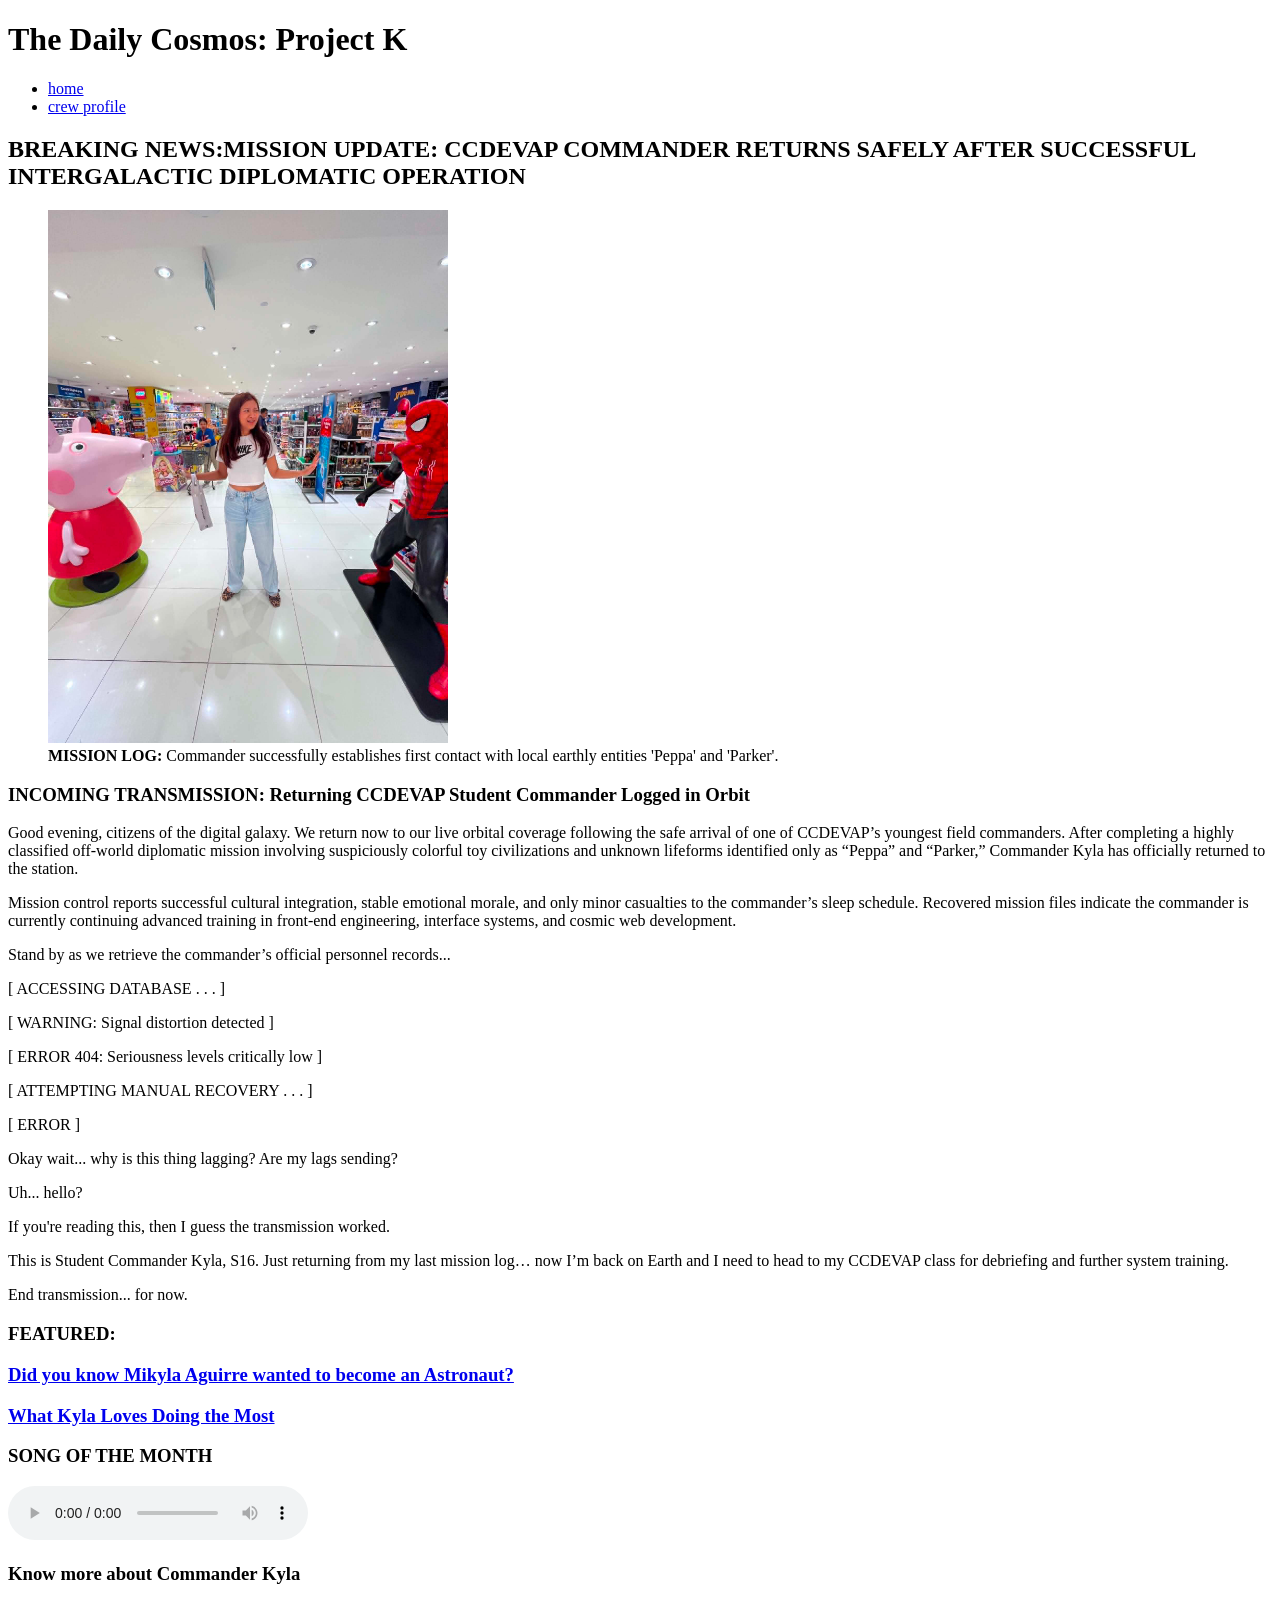
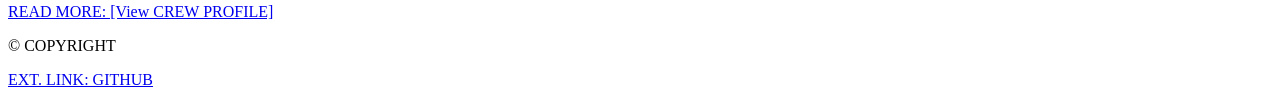
==== index.html @ 93ed3887 "need featured articles" ====
<!DOCTYPE html>
<html lang="en">
<head>
    <meta charset="UTF-8">
    <meta name="viewport" content="width=device-width, initial-scale=1.0">
    <title>Home | CCDEVAP</title>
</head>
<body>

    <header>
        <div class="title">
            <h1>The Daily Cosmos: Project K</h1>
        </div>
        
        <nav>
            <ul>
                <li><a href="index.html">home</a></li>
                <li><a href="crewprofile.html">crew profile</a></li>
            </ul>
        </nav>
    </header>

    <main>
        <section id="breaking-news">
        <h2>BREAKING NEWS:MISSION UPDATE: CCDEVAP COMMANDER RETURNS SAFELY AFTER SUCCESSFUL INTERGALACTIC DIPLOMATIC OPERATION</h2>
        
        <figure>
        <img src="pic1.jfif" alt="The Student Commander First Picture with Alien PEPPA and PARKER" width="400">
         <figcaption><strong>MISSION LOG:</strong> Commander successfully establishes first contact with local earthly entities 'Peppa' and 'Parker'.</figcaption>
        </figure>

        <h3>INCOMING TRANSMISSION: Returning CCDEVAP Student Commander Logged in Orbit</h3>
            <p>Good evening, citizens of the digital galaxy. We return now to our live orbital coverage following the safe arrival of one of CCDEVAP’s youngest field commanders. After completing a highly classified off-world diplomatic mission involving suspiciously colorful toy civilizations and unknown lifeforms identified only as “Peppa” and “Parker,” Commander Kyla has officially returned to the station.</p>
            <p>Mission control reports successful cultural integration, stable emotional morale, and only minor casualties to the commander’s sleep schedule. Recovered mission files indicate the commander is currently continuing advanced training in front-end engineering, interface systems, and cosmic web development.</p>
            <p>Stand by as we retrieve the commander’s official personnel records...</p>

         <p>[ ACCESSING DATABASE . . . ]</p>
         <p>[ WARNING: Signal distortion detected ]</p>
         <p>[ ERROR 404: Seriousness levels critically low ]</p>
         <p>[ ATTEMPTING MANUAL RECOVERY . . . ]</p>
         <p>[ ERROR ]</p>
         
         <p>Okay wait... why is this thing lagging? Are my lags sending?</p>
         <p>Uh... hello?</p>
         <p>If you're reading this, then I guess the transmission worked.</p>
         <p>This is Student Commander Kyla, S16. Just returning from my last mission log… now I’m back on Earth and I need to head to my CCDEVAP class for debriefing and further system training.</p>
         <p>End transmission... for now.</p>
      </section>

       <section id="featured-content">
         <h3>FEATURED:</h3>
         <a href="featured1.html">
            <h3>Did you know Mikyla Aguirre wanted to become an Astronaut?</h3>
          </a>

          <a href="featured2.html">
            <h3>What Kyla Loves Doing the Most</h3>
           </a>
        </section>

        <section id="audio-showcase">
            <h3>SONG OF THE MONTH</h3>
            <audio controls>
                <source src="#" type="audio/mpeg">
                Your browser does not support the audio element.
            </audio>
        </section>

        <section id="articles">
            <article>
                <h3>Know more about Commander Kyla</h3>
                <p><a href="crewprofile.html">READ MORE: [View CREW PROFILE]</a></p>
            </article>
        </section>

    </main>

    <footer>
        <p>&copy; COPYRIGHT</p>
        <p><a href="https://github.com" target="_blank" rel="noopener noreferrer">EXT. LINK: GITHUB</a></p>
    </footer>

</body>
</html>
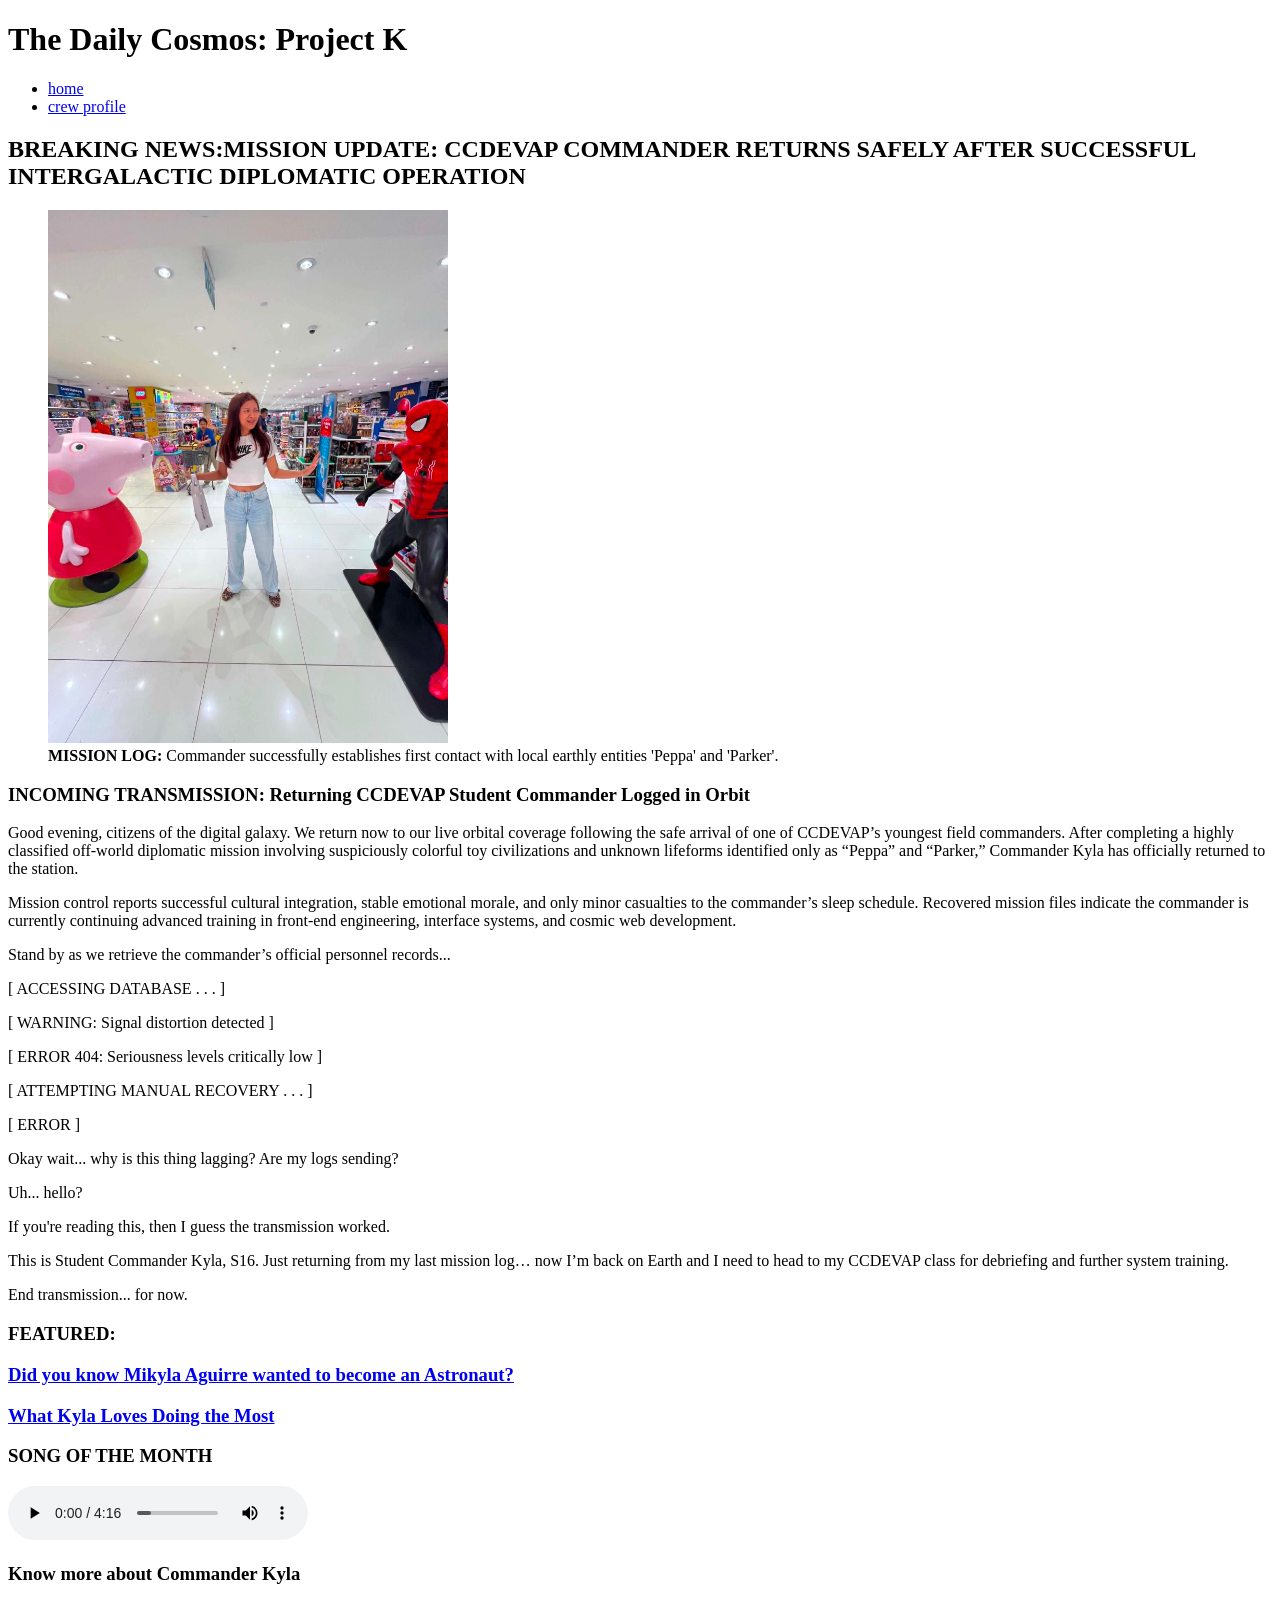
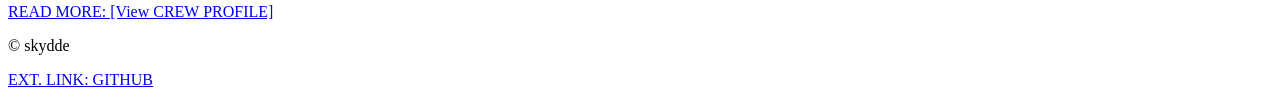
==== commit dae7bd68: "final: tbr" ====
--- a/index.html
+++ b/index.html
@@ -40,7 +40,7 @@
          <p>[ ATTEMPTING MANUAL RECOVERY . . . ]</p>
          <p>[ ERROR ]</p>
          
-         <p>Okay wait... why is this thing lagging? Are my lags sending?</p>
+         <p>Okay wait... why is this thing lagging? Are my logs sending?</p>
          <p>Uh... hello?</p>
          <p>If you're reading this, then I guess the transmission worked.</p>
          <p>This is Student Commander Kyla, S16. Just returning from my last mission log… now I’m back on Earth and I need to head to my CCDEVAP class for debriefing and further system training.</p>
@@ -61,7 +61,7 @@
         <section id="audio-showcase">
             <h3>SONG OF THE MONTH</h3>
             <audio controls>
-                <source src="#" type="audio/mpeg">
+                <source src="som.mp3" type="audio/mpeg">
                 Your browser does not support the audio element.
             </audio>
         </section>
@@ -76,7 +76,7 @@
     </main>
 
     <footer>
-        <p>&copy; COPYRIGHT</p>
+        <p>&copy; skydde</p>
         <p><a href="https://github.com" target="_blank" rel="noopener noreferrer">EXT. LINK: GITHUB</a></p>
     </footer>
 
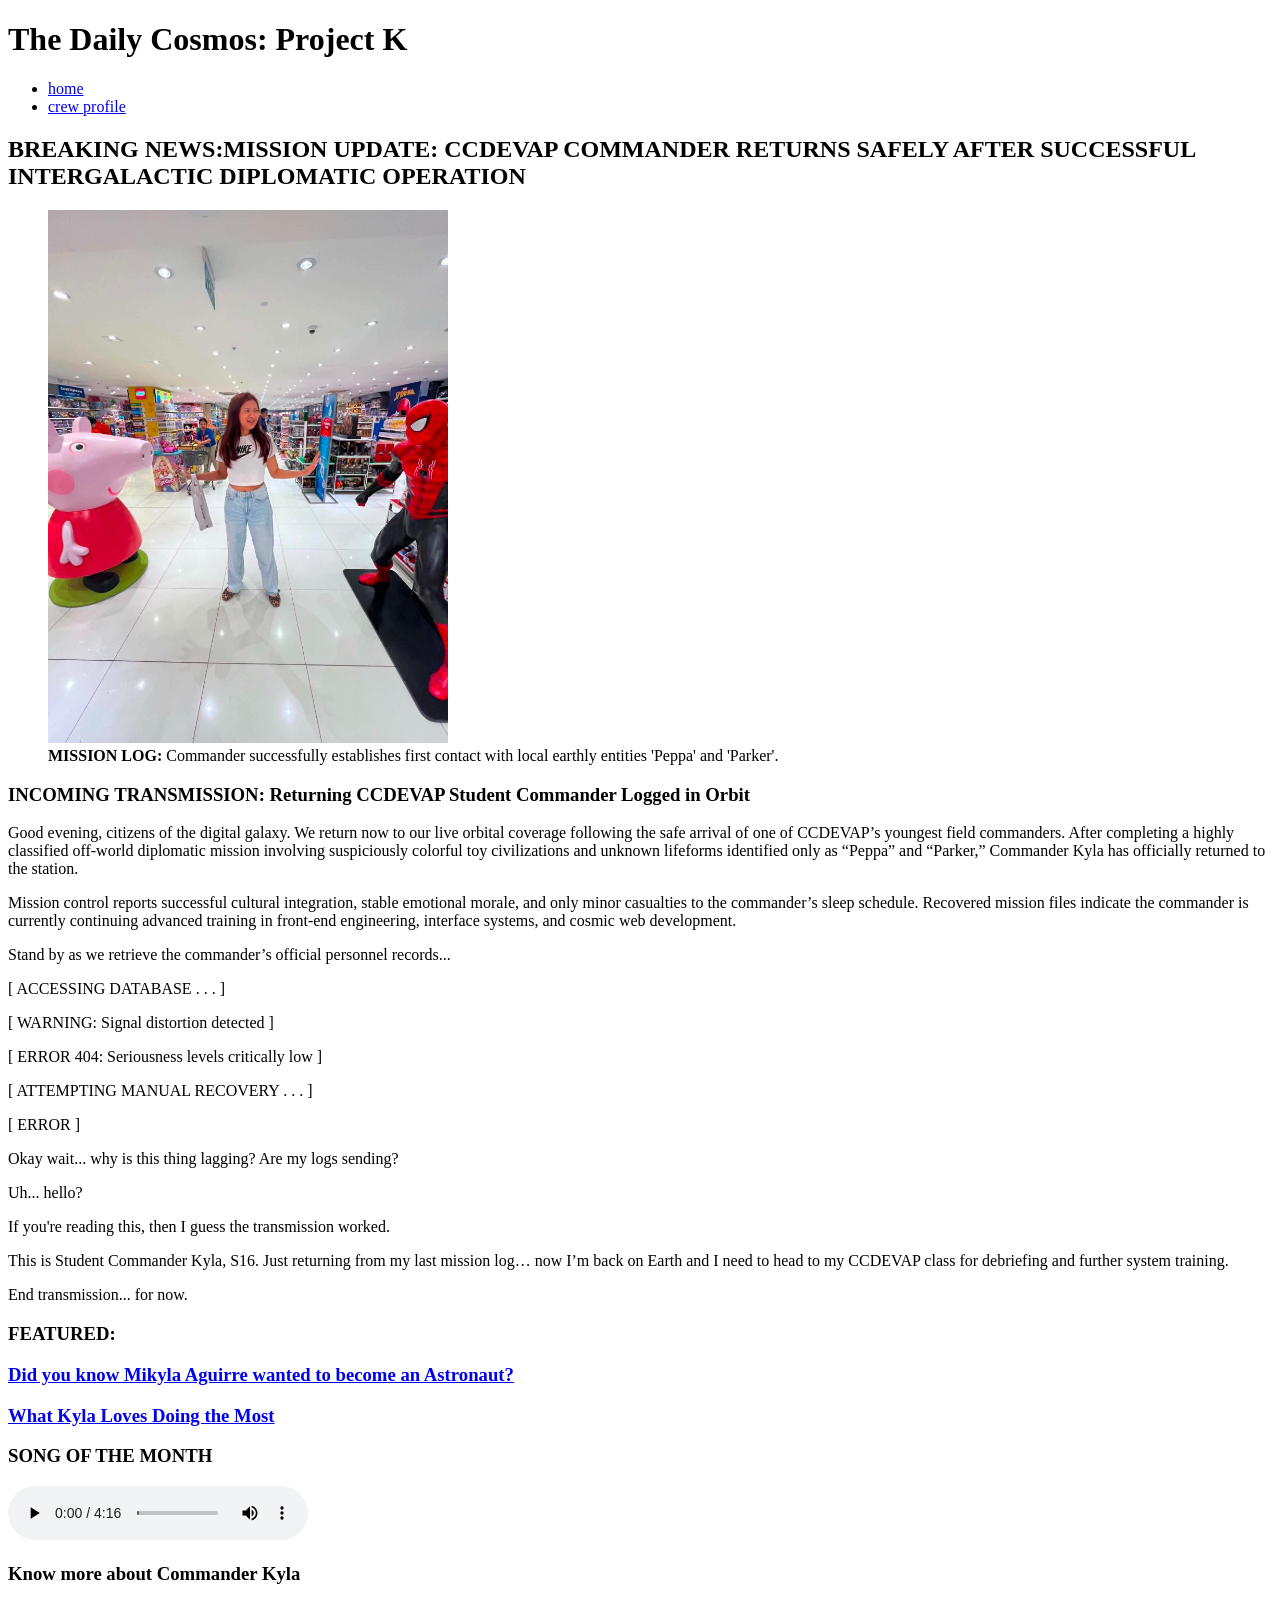
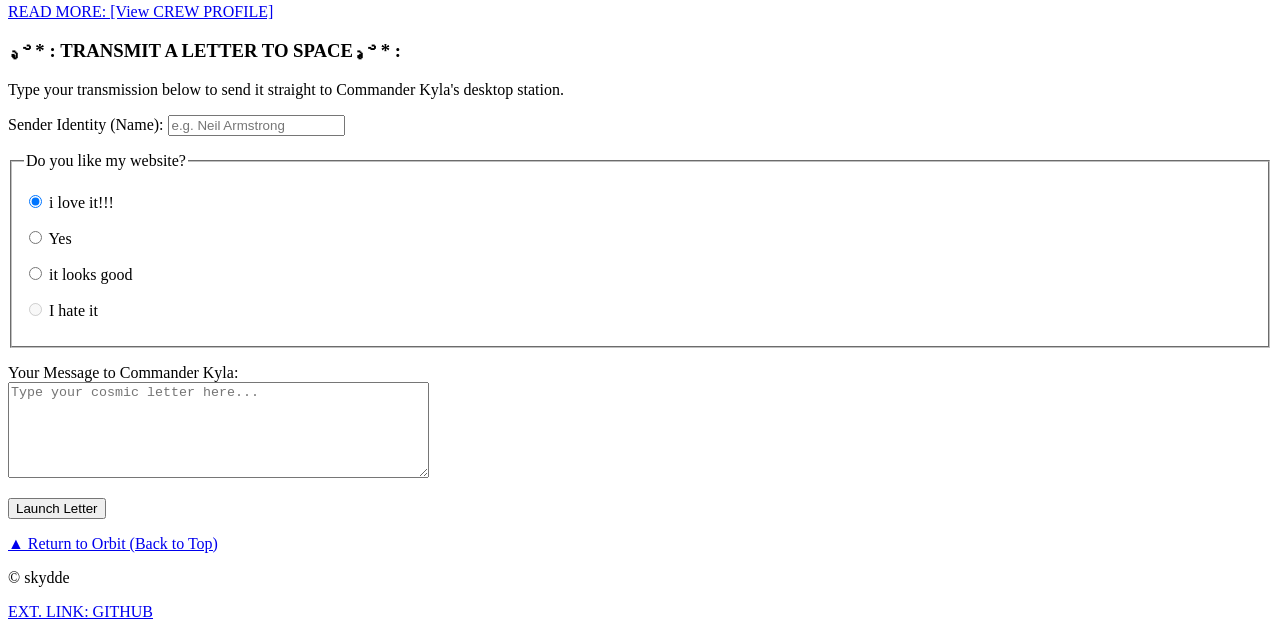
==== commit 7dd831ff: "added other input types (the send letter to space feature)" ====
--- a/index.html
+++ b/index.html
@@ -7,7 +7,7 @@
 </head>
 <body>
 
-    <header>
+    <header id="top">
         <div class="title">
             <h1>The Daily Cosmos: Project K</h1>
         </div>
@@ -73,7 +73,52 @@
             </article>
         </section>
 
+        <section id="space-letter-form">
+            <h3>.ೃ ࿔ * : TRANSMIT A LETTER TO SPACE .ೃ ࿔ * :</h3>
+            <p>Type your transmission below to send it straight to Commander Kyla's desktop station.</p>
+            
+            <form action="mailto:mikyla_kirsten_aguirre@dlsu.edu.ph" method="post" enctype="text/plain">
+                <p>
+                    <label for="sender-identity">Sender Identity (Name):</label>
+                    <input type="text" id="sender-identity" name="Identity" required placeholder="e.g. Neil Armstrong">
+                </p>
+
+                <fieldset>
+                    <legend>Do you like my website?</legend>
+                    <p>
+                        <input type="radio" id="review-love" name="WebsiteFeedback" value="LoveIt" checked>
+                        <label for="review-love">i love it!!!</label>
+                    </p>
+                    <p>
+                        <input type="radio" id="review-yes" name="WebsiteFeedback" value="Yes">
+                        <label for="review-yes">Yes</label>
+                    </p>
+                    <p>
+                        <input type="radio" id="review-good" name="WebsiteFeedback" value="LooksGood">
+                        <label for="review-good">it looks good</label>
+                    </p>
+                    <p>
+                        <input type="radio" id="review-hate" name="WebsiteFeedback" value="HateIt" disabled>
+                        <label for="review-hate">I hate it</label>
+                    </p>
+                </fieldset>
+
+                <p>
+                    <label for="letter-body">Your Message to Commander Kyla:</label><br>
+                    <textarea id="letter-body" name="Message" rows="6" cols="50" required placeholder="Type your cosmic letter here..."></textarea>
+                </p>
+
+                <p>
+                    <input type="submit" value="Launch Letter">
+                </p>
+            </form>
+        </section>
+
     </main>
+
+    <section id="back-to-top">
+            <p><a href="#top">▲ Return to Orbit (Back to Top)</a></p>
+        </section>
 
     <footer>
         <p>&copy; skydde</p>
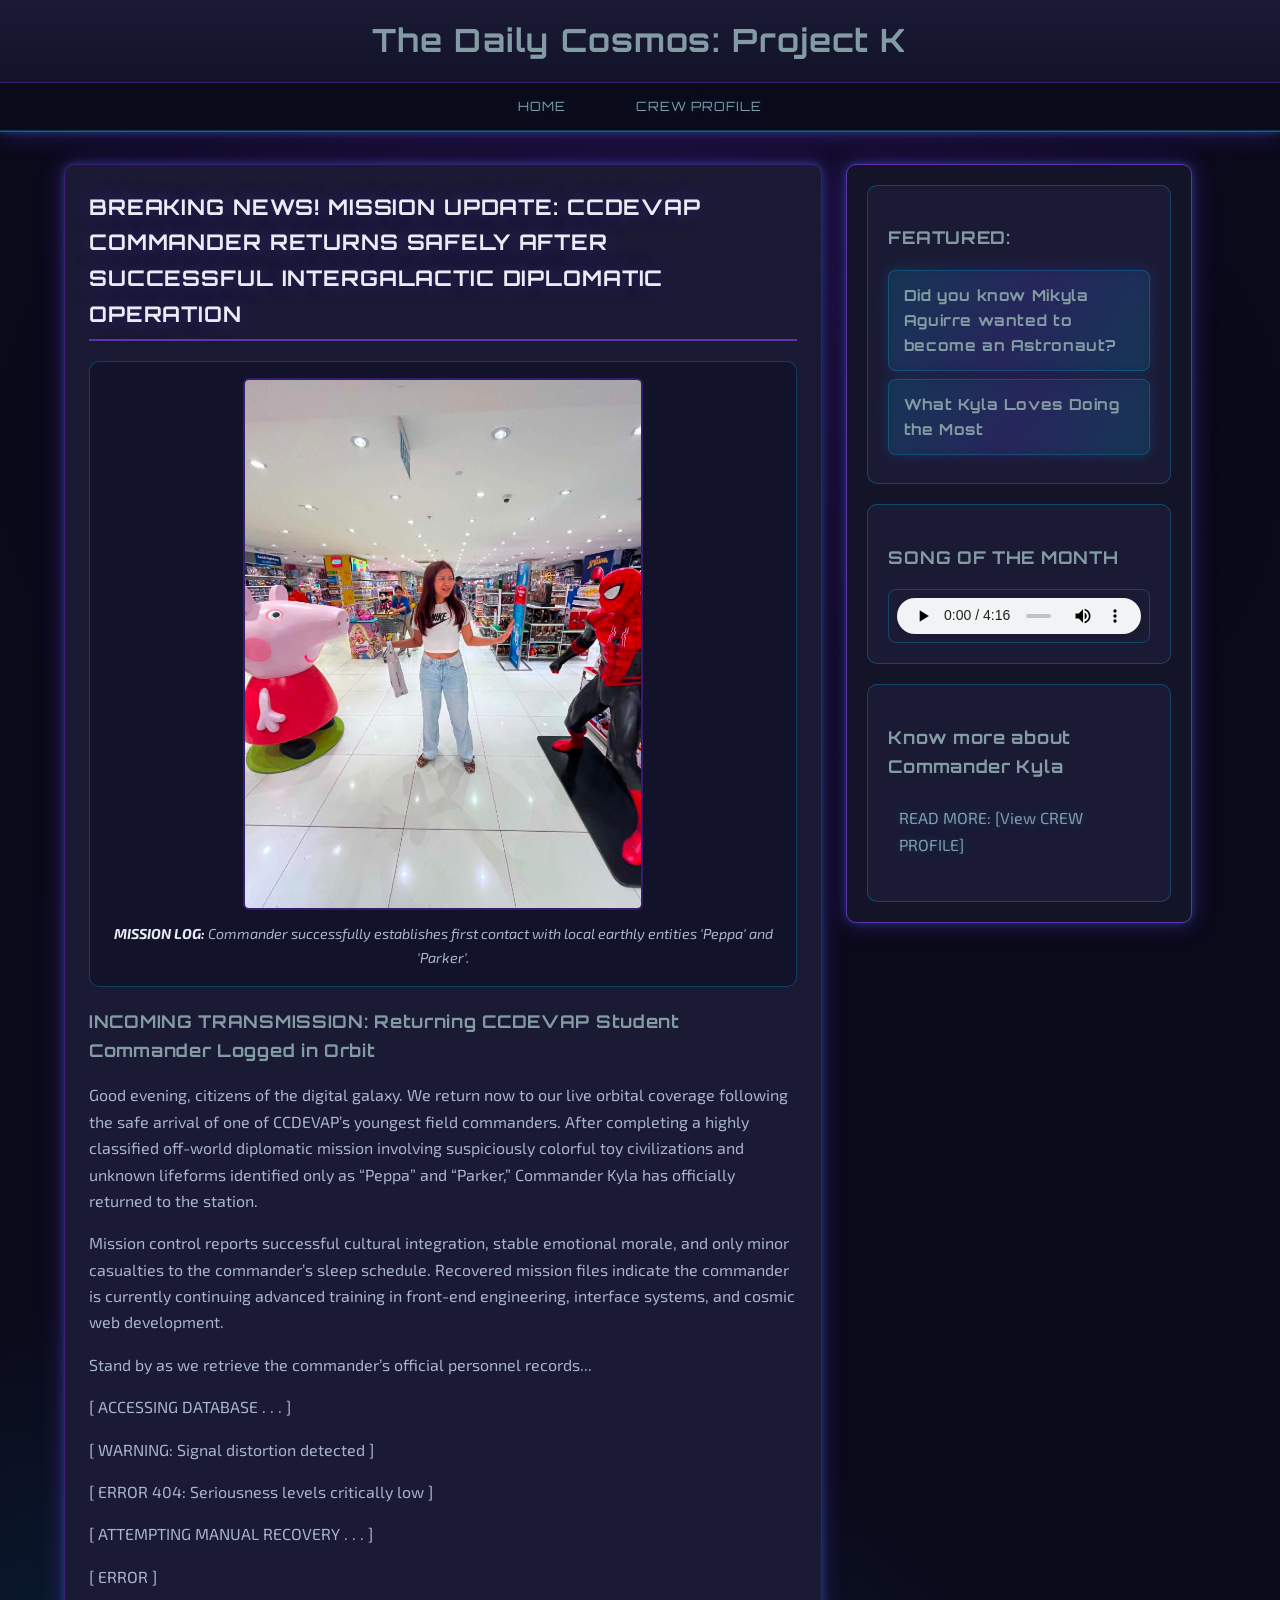
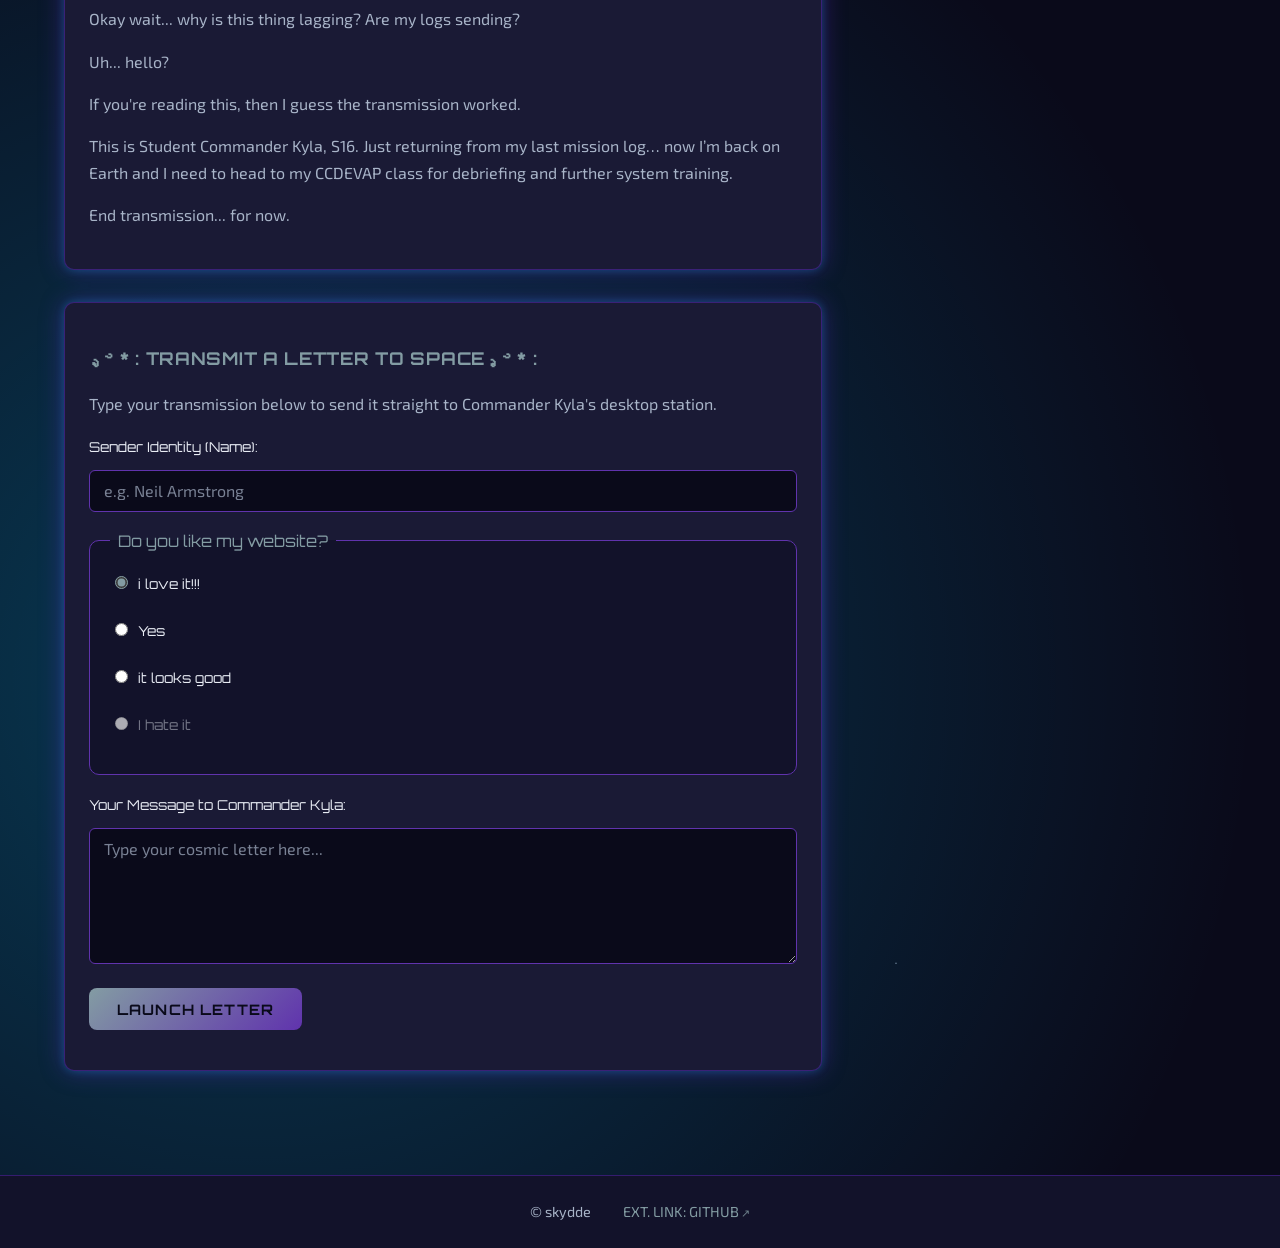
==== commit 616c0a8a: "css updatess, might add more" ====
--- a/index.html
+++ b/index.html
@@ -4,15 +4,15 @@
     <meta charset="UTF-8">
     <meta name="viewport" content="width=device-width, initial-scale=1.0">
     <title>Home | CCDEVAP</title>
+    <link rel="stylesheet" href="style.css">
 </head>
 <body>
 
     <header id="top">
-        <div class="title">
+        <div class="title-bar">
             <h1>The Daily Cosmos: Project K</h1>
         </div>
-        
-        <nav>
+        <nav class="nav-bar" aria-label="Main navigation">
             <ul>
                 <li><a href="index.html">home</a></li>
                 <li><a href="crewprofile.html">crew profile</a></li>
@@ -20,105 +20,104 @@
         </nav>
     </header>
 
-    <main>
-        <section id="breaking-news">
-        <h2>BREAKING NEWS:MISSION UPDATE: CCDEVAP COMMANDER RETURNS SAFELY AFTER SUCCESSFUL INTERGALACTIC DIPLOMATIC OPERATION</h2>
-        
-        <figure>
-        <img src="pic1.jfif" alt="The Student Commander First Picture with Alien PEPPA and PARKER" width="400">
-         <figcaption><strong>MISSION LOG:</strong> Commander successfully establishes first contact with local earthly entities 'Peppa' and 'Parker'.</figcaption>
-        </figure>
+    <div class="page-layout">
+        <main class="main-column">
+            <section id="breaking-news">
+                <h2>BREAKING NEWS! MISSION UPDATE: CCDEVAP COMMANDER RETURNS SAFELY AFTER SUCCESSFUL INTERGALACTIC DIPLOMATIC OPERATION</h2>
 
-        <h3>INCOMING TRANSMISSION: Returning CCDEVAP Student Commander Logged in Orbit</h3>
-            <p>Good evening, citizens of the digital galaxy. We return now to our live orbital coverage following the safe arrival of one of CCDEVAP’s youngest field commanders. After completing a highly classified off-world diplomatic mission involving suspiciously colorful toy civilizations and unknown lifeforms identified only as “Peppa” and “Parker,” Commander Kyla has officially returned to the station.</p>
-            <p>Mission control reports successful cultural integration, stable emotional morale, and only minor casualties to the commander’s sleep schedule. Recovered mission files indicate the commander is currently continuing advanced training in front-end engineering, interface systems, and cosmic web development.</p>
-            <p>Stand by as we retrieve the commander’s official personnel records...</p>
+                <figure>
+                    <img src="pic1.jfif" alt="The Student Commander First Picture with Alien PEPPA and PARKER" width="400">
+                    <figcaption><strong>MISSION LOG:</strong> Commander successfully establishes first contact with local earthly entities 'Peppa' and 'Parker'.</figcaption>
+                </figure>
 
-         <p>[ ACCESSING DATABASE . . . ]</p>
-         <p>[ WARNING: Signal distortion detected ]</p>
-         <p>[ ERROR 404: Seriousness levels critically low ]</p>
-         <p>[ ATTEMPTING MANUAL RECOVERY . . . ]</p>
-         <p>[ ERROR ]</p>
-         
-         <p>Okay wait... why is this thing lagging? Are my logs sending?</p>
-         <p>Uh... hello?</p>
-         <p>If you're reading this, then I guess the transmission worked.</p>
-         <p>This is Student Commander Kyla, S16. Just returning from my last mission log… now I’m back on Earth and I need to head to my CCDEVAP class for debriefing and further system training.</p>
-         <p>End transmission... for now.</p>
-      </section>
+                <h3>INCOMING TRANSMISSION: Returning CCDEVAP Student Commander Logged in Orbit</h3>
+                <p>Good evening, citizens of the digital galaxy. We return now to our live orbital coverage following the safe arrival of one of CCDEVAP’s youngest field commanders. After completing a highly classified off-world diplomatic mission involving suspiciously colorful toy civilizations and unknown lifeforms identified only as “Peppa” and “Parker,” Commander Kyla has officially returned to the station.</p>
+                <p>Mission control reports successful cultural integration, stable emotional morale, and only minor casualties to the commander’s sleep schedule. Recovered mission files indicate the commander is currently continuing advanced training in front-end engineering, interface systems, and cosmic web development.</p>
+                <p>Stand by as we retrieve the commander’s official personnel records...</p>
 
-       <section id="featured-content">
-         <h3>FEATURED:</h3>
-         <a href="featured1.html">
-            <h3>Did you know Mikyla Aguirre wanted to become an Astronaut?</h3>
-          </a>
+                <p>[ ACCESSING DATABASE . . . ]</p>
+                <p>[ WARNING: Signal distortion detected ]</p>
+                <p>[ ERROR 404: Seriousness levels critically low ]</p>
+                <p>[ ATTEMPTING MANUAL RECOVERY . . . ]</p>
+                <p>[ ERROR ]</p>
 
-          <a href="featured2.html">
-            <h3>What Kyla Loves Doing the Most</h3>
-           </a>
-        </section>
+                <p>Okay wait... why is this thing lagging? Are my logs sending?</p>
+                <p>Uh... hello?</p>
+                <p>If you're reading this, then I guess the transmission worked.</p>
+                <p>This is Student Commander Kyla, S16. Just returning from my last mission log… now I’m back on Earth and I need to head to my CCDEVAP class for debriefing and further system training.</p>
+                <p>End transmission... for now.</p>
+            </section>
 
-        <section id="audio-showcase">
-            <h3>SONG OF THE MONTH</h3>
-            <audio controls>
-                <source src="som.mp3" type="audio/mpeg">
-                Your browser does not support the audio element.
-            </audio>
-        </section>
+            <section id="space-letter-form">
+                <h3>.ೃ ࿔ * : TRANSMIT A LETTER TO SPACE .ೃ ࿔ * :</h3>
+                <p>Type your transmission below to send it straight to Commander Kyla's desktop station.</p>
 
-        <section id="articles">
-            <article>
-                <h3>Know more about Commander Kyla</h3>
-                <p><a href="crewprofile.html">READ MORE: [View CREW PROFILE]</a></p>
-            </article>
-        </section>
+                <form action="mailto:mikyla_kirsten_aguirre@dlsu.edu.ph" method="post" enctype="text/plain">
+                    <p>
+                        <label for="sender-identity">Sender Identity (Name):</label>
+                        <input type="text" id="sender-identity" name="Identity" required placeholder="e.g. Neil Armstrong">
+                    </p>
 
-        <section id="space-letter-form">
-            <h3>.ೃ ࿔ * : TRANSMIT A LETTER TO SPACE .ೃ ࿔ * :</h3>
-            <p>Type your transmission below to send it straight to Commander Kyla's desktop station.</p>
-            
-            <form action="mailto:mikyla_kirsten_aguirre@dlsu.edu.ph" method="post" enctype="text/plain">
-                <p>
-                    <label for="sender-identity">Sender Identity (Name):</label>
-                    <input type="text" id="sender-identity" name="Identity" required placeholder="e.g. Neil Armstrong">
-                </p>
+                    <fieldset>
+                        <legend>Do you like my website?</legend>
+                        <p>
+                            <input type="radio" id="review-love" name="WebsiteFeedback" value="LoveIt" checked>
+                            <label for="review-love">i love it!!!</label>
+                        </p>
+                        <p>
+                            <input type="radio" id="review-yes" name="WebsiteFeedback" value="Yes">
+                            <label for="review-yes">Yes</label>
+                        </p>
+                        <p>
+                            <input type="radio" id="review-good" name="WebsiteFeedback" value="LooksGood">
+                            <label for="review-good">it looks good</label>
+                        </p>
+                        <p>
+                            <input type="radio" id="review-hate" name="WebsiteFeedback" value="HateIt" disabled>
+                            <label for="review-hate">I hate it</label>
+                        </p>
+                    </fieldset>
 
-                <fieldset>
-                    <legend>Do you like my website?</legend>
                     <p>
-                        <input type="radio" id="review-love" name="WebsiteFeedback" value="LoveIt" checked>
-                        <label for="review-love">i love it!!!</label>
+                        <label for="letter-body">Your Message to Commander Kyla:</label><br>
+                        <textarea id="letter-body" name="Message" rows="6" cols="50" required placeholder="Type your cosmic letter here..."></textarea>
                     </p>
+
                     <p>
-                        <input type="radio" id="review-yes" name="WebsiteFeedback" value="Yes">
-                        <label for="review-yes">Yes</label>
+                        <input type="submit" value="Launch Letter">
                     </p>
-                    <p>
-                        <input type="radio" id="review-good" name="WebsiteFeedback" value="LooksGood">
-                        <label for="review-good">it looks good</label>
-                    </p>
-                    <p>
-                        <input type="radio" id="review-hate" name="WebsiteFeedback" value="HateIt" disabled>
-                        <label for="review-hate">I hate it</label>
-                    </p>
-                </fieldset>
+                </form>
+            </section>
+        </main>
 
-                <p>
-                    <label for="letter-body">Your Message to Commander Kyla:</label><br>
-                    <textarea id="letter-body" name="Message" rows="6" cols="50" required placeholder="Type your cosmic letter here..."></textarea>
-                </p>
+        <aside class="sidebar" aria-label="Featured updates and links">
+            <section id="featured-content" class="sidebar-block">
+                <h3>FEATURED:</h3>
+                <a href="featured1.html" class="featured-story-link" aria-label="Read featured story: Astronaut dream">
+                    <span class="featured-link-title">Did you know Mikyla Aguirre wanted to become an Astronaut?</span>
+                </a>
 
-                <p>
-                    <input type="submit" value="Launch Letter">
-                </p>
-            </form>
-        </section>
+                <a href="featured2.html" class="featured-story-link" aria-label="Read featured story: What Kyla loves">
+                    <span class="featured-link-title">What Kyla Loves Doing the Most</span>
+                </a>
+            </section>
 
-    </main>
+            <section id="audio-showcase" class="sidebar-block">
+                <h3>SONG OF THE MONTH</h3>
+                <audio controls>
+                    <source src="som.mp3" type="audio/mpeg">
+                    Your browser does not support the audio element.
+                </audio>
+            </section>
 
-    <section id="back-to-top">
-            <p><a href="#top">▲ Return to Orbit (Back to Top)</a></p>
-        </section>
+            <section id="articles" class="sidebar-block">
+                <article>
+                    <h3>Know more about Commander Kyla</h3>
+                    <p><a href="crewprofile.html" class="sidebar-text-link">READ MORE: [View CREW PROFILE]</a></p>
+                </article>
+            </section>
+        </aside>
+    </div>
 
     <footer>
         <p>&copy; skydde</p>
@@ -126,4 +125,4 @@
     </footer>
 
 </body>
-</html>+</html>
--- a/style.css
+++ b/style.css
@@ -0,0 +1,697 @@
+@import url("https://fonts.googleapis.com/css2?family=Audiowide&family=DM+Sans:ital,opsz,wght@0,9..40,400;0,9..40,500;0,9..40,600;1,9..40,400&family=Exo+2:ital,wght@0,400;0,600;1,400&family=Orbitron:wght@500;700&display=swap");
+
+:root {
+    --space-void: #0a0a1a;
+    --space-deep: #12122a;
+    --space-panel: #1a1a35;
+    --sidebar-bg: #141428;
+    --nebula-purple: #6033ad;
+    --nebula-purple-soft: rgba(118, 48, 239, 0.35);
+    --electric-blue: #839ca3;
+    --electric-blue-soft: rgba(0, 200, 255, 0.25);
+    --star-white: #e8ecf4;
+    --star-silver: #a8b4c8;
+    --accent-glow: 0 0 12px var(--electric-blue), 0 0 28px var(--nebula-purple-soft);
+    --panel-glow: 0 0 8px var(--electric-blue-soft), 0 0 24px var(--nebula-purple-soft);
+    --font-heading: "Orbitron", sans-serif;
+    --font-body: "Exo 2", sans-serif;
+    --radius-panel: 10px;
+    --transition-smooth: 0.3s ease;
+    --layout-max: 1200px;
+    --sidebar-width: 30%;
+    --title-bar-height: 5rem;
+    --nav-bar-height: 2.75rem;
+}
+
+*,
+*::before,
+*::after {
+    box-sizing: border-box;
+}
+
+html {
+    scroll-behavior: smooth;
+}
+
+body {
+    margin: 0;
+    padding: 0;
+    min-height: 100vh;
+    font-family: var(--font-body);
+    font-size: 1rem;
+    line-height: 1.65;
+    color: var(--star-white);
+    background-color: var(--space-void);
+    background-image:
+        radial-gradient(ellipse 120% 80% at 50% -20%, var(--nebula-purple-soft), transparent 55%),
+        radial-gradient(circle at 20% 80%, var(--electric-blue-soft), transparent 40%),
+        radial-gradient(1px 1px at 10% 20%, var(--star-white), transparent),
+        radial-gradient(1px 1px at 85% 15%, var(--star-silver), transparent),
+        radial-gradient(1px 1px at 45% 60%, var(--star-white), transparent),
+        radial-gradient(1px 1px at 70% 90%, var(--star-silver), transparent),
+        radial-gradient(1px 1px at 30% 45%, var(--star-white), transparent);
+}
+
+body::before {
+    content: "";
+    position: fixed;
+    inset: 0;
+    pointer-events: none;
+    z-index: -1;
+    background: radial-gradient(ellipse at center, transparent 0%, var(--space-void) 75%);
+    opacity: 0.6;
+}
+
+h1,
+h2,
+h3 {
+    font-family: var(--font-heading);
+    font-weight: 700;
+    color: var(--star-white);
+    letter-spacing: 0.04em;
+}
+
+h1::first-line {
+    color: var(--electric-blue);
+}
+
+h2 {
+    font-size: 1.35rem;
+    margin-top: 0;
+    padding-bottom: 0.5rem;
+    border-bottom: 2px solid var(--nebula-purple);
+    text-shadow: 0 0 20px var(--nebula-purple-soft);
+}
+
+h3 {
+    font-size: 1.1rem;
+    color: var(--electric-blue);
+}
+
+p {
+    margin: 0 0 1rem;
+    color: var(--star-silver);
+}
+
+strong {
+    color: var(--star-white);
+}
+
+a {
+    color: var(--electric-blue);
+    text-decoration: none;
+    transition:
+        color var(--transition-smooth),
+        text-shadow var(--transition-smooth),
+        box-shadow var(--transition-smooth),
+        background var(--transition-smooth),
+        transform var(--transition-smooth),
+        border-color var(--transition-smooth);
+}
+
+a:hover,
+a:focus {
+    color: var(--nebula-purple);
+    outline: none;
+}
+
+a:focus-visible {
+    outline: 2px solid var(--electric-blue);
+    outline-offset: 3px;
+}
+
+header#top .nav-bar a {
+    display: inline-block;
+    padding: 0.35rem 1.1rem;
+    border: 1px solid transparent;
+    border-radius: 6px;
+    font-family: var(--font-heading);
+    font-size: 0.8rem;
+    text-transform: uppercase;
+    letter-spacing: 0.08em;
+    text-shadow: 0 0 10px var(--electric-blue-soft);
+}
+
+header#top .nav-bar a:hover,
+header#top .nav-bar a:focus {
+    color: var(--electric-blue);
+    border-color: var(--electric-blue);
+    box-shadow: var(--accent-glow);
+    background: var(--electric-blue-soft);
+}
+
+.sidebar-text-link {
+    display: inline-block;
+    padding: 0.35rem 0.6rem;
+    border: 1px solid transparent;
+    border-radius: 6px;
+    text-shadow: 0 0 10px var(--electric-blue-soft);
+}
+
+.sidebar-text-link:hover,
+.sidebar-text-link:focus {
+    color: var(--star-white);
+    border-color: var(--electric-blue);
+    background: rgba(0, 200, 255, 0.12);
+    box-shadow: 0 0 12px var(--electric-blue), 0 0 24px var(--nebula-purple-soft);
+}
+
+/* CHANGED: layered idle pulse + stronger hover for featured story cards */
+.featured-story-link {
+    position: relative;
+    display: block;
+    margin: 0.5rem 0;
+    padding: 0.75rem 0.9rem;
+    border: 1px solid var(--electric-blue-soft);
+    border-radius: 8px;
+    background: rgba(0, 200, 255, 0.06);
+    isolation: isolate;
+    animation: featured-story-pulse 3.2s ease-in-out infinite;
+}
+
+.featured-story-link::before {
+    content: "";
+    position: absolute;
+    inset: -3px;
+    z-index: -1;
+    border-radius: 10px;
+    background: linear-gradient(
+        120deg,
+        var(--electric-blue-soft),
+        var(--nebula-purple-soft),
+        var(--electric-blue-soft)
+    );
+    opacity: 0.45;
+    filter: blur(6px);
+    animation: featured-aura-pulse 3.2s ease-in-out infinite;
+}
+
+.featured-story-link:hover,
+.featured-story-link:focus {
+    color: var(--star-white);
+    border-color: var(--electric-blue);
+    background: rgba(0, 200, 255, 0.18);
+    transform: translateX(5px) scale(1.02);
+    animation: none;
+    box-shadow:
+        0 0 20px var(--electric-blue),
+        0 0 36px var(--nebula-purple-soft),
+        inset 0 0 14px rgba(0, 200, 255, 0.12);
+    text-shadow: 0 0 12px var(--star-white), 0 0 22px var(--electric-blue);
+}
+
+.featured-story-link:hover::before,
+.featured-story-link:focus::before {
+    opacity: 0.85;
+    filter: blur(10px);
+    animation: none;
+}
+
+.featured-link-title {
+    display: block;
+    font-family: var(--font-heading);
+    font-size: 0.95rem;
+    font-weight: 700;
+    letter-spacing: 0.04em;
+    color: inherit;
+    text-shadow: inherit;
+}
+
+header#top {
+    position: sticky;
+    top: 0;
+    z-index: 100;
+    width: 100%;
+    background: var(--space-deep);
+    border-bottom: 1px solid var(--nebula-purple);
+    box-shadow: var(--panel-glow);
+}
+
+header#top .title-bar {
+    display: flex;
+    align-items: center;
+    justify-content: center;
+    min-height: var(--title-bar-height);
+    padding: 1.25rem 2rem;
+    background: linear-gradient(180deg, var(--space-panel) 0%, var(--space-deep) 100%);
+    border-bottom: 1px solid var(--nebula-purple-soft);
+}
+
+header#top .title-bar h1 {
+    margin: 0;
+    font-size: clamp(1.35rem, 3vw, 2rem);
+    line-height: 1.3;
+    text-align: center;
+}
+
+header#top .nav-bar {
+    display: flex;
+    align-items: center;
+    justify-content: center;
+    min-height: var(--nav-bar-height);
+    padding: 0.4rem 2rem;
+    background: var(--space-void);
+    border-bottom: 1px solid var(--electric-blue-soft);
+}
+
+header#top .nav-bar > ul {
+    display: flex;
+    flex-wrap: wrap;
+    justify-content: center;
+    gap: 0.75rem 2rem;
+    margin: 0;
+    padding: 0;
+    list-style: none;
+}
+
+.page-layout {
+    display: flex;
+    flex-wrap: wrap;
+    align-items: flex-start;
+    max-width: var(--layout-max);
+    width: 100%;
+    margin: 0 auto;
+    padding: 2rem 1.5rem 2.5rem;
+}
+
+.page-layout--full .main-column {
+    flex: 1 1 100%;
+    max-width: 100%;
+}
+
+.main-column {
+    flex: 1 1 65%;
+    min-width: 0;
+    max-width: calc(100% - var(--sidebar-width) - 1.5rem);
+    padding-right: 1.5rem;
+}
+
+.main-column > section,
+.main-column > figure {
+    margin-bottom: 2rem;
+    padding: 1.5rem;
+    width: 100%;
+    background: var(--space-panel);
+    border: 1px solid var(--nebula-purple-soft);
+    border-radius: var(--radius-panel);
+    box-shadow: var(--panel-glow);
+}
+
+.main-column > .crew-tables-row {
+    margin-bottom: 2rem;
+    padding: 0;
+    background: transparent;
+    border: none;
+    box-shadow: none;
+}
+
+.sidebar {
+    flex: 0 0 var(--sidebar-width);
+    width: var(--sidebar-width);
+    min-width: 240px;
+    padding: 1.25rem;
+    background: var(--sidebar-bg);
+    border: 1px solid var(--nebula-purple);
+    border-radius: var(--radius-panel);
+    box-shadow: var(--panel-glow);
+}
+
+.sidebar-block {
+    margin-bottom: 1.25rem;
+    padding: 1.25rem;
+    background: var(--space-panel);
+    border: 1px solid var(--electric-blue-soft);
+    border-radius: var(--radius-panel);
+}
+
+.sidebar-block:last-child {
+    margin-bottom: 0;
+}
+
+#breaking-news h2 {
+    animation: pulse-glow 3s ease-in-out infinite;
+}
+
+#breaking-news figure,
+#crew-vitals figure {
+    margin: 1.25rem 0;
+    text-align: center;
+}
+
+#audio-showcase audio {
+    display: block;
+    width: 100%;
+    margin-top: 0.75rem;
+    padding: 0.5rem;
+    border-radius: 8px;
+    border: 1px solid var(--electric-blue-soft);
+}
+
+#articles article {
+    margin: 0;
+    padding: 0;
+}
+
+figure {
+    margin: 1.5rem 0;
+    padding: 1rem;
+    background: var(--space-deep);
+    border-radius: var(--radius-panel);
+    border: 1px solid var(--electric-blue-soft);
+}
+
+figure img,
+video {
+    display: block;
+    max-width: 100%;
+    height: auto;
+    margin: 0 auto;
+    border-radius: 6px;
+    border: 2px solid var(--nebula-purple-soft);
+}
+
+figcaption {
+    margin-top: 0.75rem;
+    font-size: 0.9rem;
+    color: var(--star-silver);
+    font-style: italic;
+}
+
+.page-crew-profile {
+    --font-heading: "Audiowide", sans-serif;
+    --font-body: "DM Sans", sans-serif;
+}
+
+.page-crew-profile h1,
+.page-crew-profile h2,
+.page-crew-profile h3,
+.page-crew-profile caption,
+.page-crew-profile thead th {
+    font-family: var(--font-heading);
+    letter-spacing: 0.06em;
+}
+
+.page-crew-profile p,
+.page-crew-profile td,
+.page-crew-profile tbody th,
+.page-crew-profile figcaption,
+.page-crew-profile footer {
+    font-family: var(--font-body);
+}
+
+.page-crew-profile h2 {
+    font-size: 1.15rem;
+    text-shadow: 0 0 18px var(--nebula-purple-soft), 0 0 8px var(--electric-blue-soft);
+}
+
+.page-crew-profile .crew-section-heading {
+    text-align: center;
+}
+
+.page-crew-profile .crew-panel-heading {
+    font-size: 1rem;
+    margin: 0 0 1rem;
+    text-align: center;
+}
+
+.page-crew-profile .crew-tables-row {
+    display: flex;
+    flex-wrap: wrap;
+    align-items: stretch;
+    gap: 1.5rem;
+    width: 100%;
+}
+
+.page-crew-profile .crew-table-panel {
+    flex: 1 1 calc(50% - 0.75rem);
+    min-width: 280px;
+    padding: 1.5rem;
+    background: var(--space-panel);
+    border: 1px solid var(--nebula-purple-soft);
+    border-radius: var(--radius-panel);
+    box-shadow: var(--panel-glow);
+}
+
+.page-crew-profile #mission-record {
+    overflow-x: auto;
+}
+
+.page-crew-profile #mission-record table {
+    font-size: 0.82rem;
+}
+
+.page-crew-profile #crew-vitals-table table {
+    margin-top: 0;
+}
+
+.page-crew-profile .crew-schedule-full {
+    width: 100%;
+}
+
+table {
+    width: 100%;
+    margin: 1rem 0 0;
+    border-collapse: collapse;
+    font-size: 0.95rem;
+    background: var(--space-deep);
+    border-radius: var(--radius-panel);
+    overflow: hidden;
+    box-shadow: var(--panel-glow);
+}
+
+caption {
+    caption-side: top;
+    padding: 0.75rem 0;
+    font-family: var(--font-heading);
+    font-size: 0.95rem;
+    color: var(--electric-blue);
+    text-align: left;
+}
+
+thead th {
+    background: linear-gradient(90deg, var(--nebula-purple), var(--space-panel));
+    color: var(--star-white);
+    font-family: var(--font-heading);
+    font-size: 0.8rem;
+    text-transform: uppercase;
+    letter-spacing: 0.05em;
+}
+
+th,
+td {
+    padding: 0.75rem 1rem;
+    border: 1px solid var(--nebula-purple-soft);
+    text-align: left;
+}
+
+tbody tr:nth-child(even) {
+    background: rgba(26, 26, 53, 0.6);
+}
+
+tbody tr:hover {
+    background: var(--electric-blue-soft);
+    transition: background var(--transition-smooth);
+}
+
+tbody th[scope="row"] {
+    color: var(--electric-blue);
+    font-weight: 600;
+    width: 28%;
+}
+
+#space-letter-form fieldset {
+    margin: 1rem 0;
+    padding: 1rem 1.25rem;
+    border: 1px solid var(--nebula-purple);
+    border-radius: var(--radius-panel);
+    background: var(--space-deep);
+}
+
+#space-letter-form legend {
+    font-family: var(--font-heading);
+    color: var(--electric-blue);
+    padding: 0 0.5rem;
+}
+
+form p {
+    margin-bottom: 1rem;
+}
+
+label {
+    display: inline-block;
+    margin-bottom: 0.35rem;
+    font-family: var(--font-heading);
+    font-size: 0.85rem;
+    color: var(--star-white);
+}
+
+input[type="text"],
+textarea {
+    display: block;
+    width: 100%;
+    margin-top: 0.35rem;
+    padding: 0.65rem 0.85rem;
+    font-family: var(--font-body);
+    font-size: 1rem;
+    color: var(--star-white);
+    background: var(--space-void);
+    border: 1px solid var(--nebula-purple);
+    border-radius: 6px;
+    transition: border-color var(--transition-smooth), box-shadow var(--transition-smooth);
+}
+
+input[type="text"]:focus,
+textarea:focus {
+    border-color: var(--electric-blue);
+    box-shadow: var(--accent-glow);
+    outline: none;
+}
+
+input[type="text"]::placeholder,
+textarea::placeholder {
+    color: var(--star-silver);
+    opacity: 0.7;
+}
+
+input[type="radio"] {
+    margin-right: 0.4rem;
+    accent-color: var(--electric-blue);
+}
+
+input[type="radio"]:focus + label,
+input[type="radio"]:hover + label {
+    color: var(--electric-blue);
+}
+
+input[type="submit"] {
+    display: inline-block;
+    margin-top: 0.5rem;
+    padding: 0.75rem 1.75rem;
+    font-family: var(--font-heading);
+    font-size: 0.9rem;
+    font-weight: 700;
+    letter-spacing: 0.08em;
+    text-transform: uppercase;
+    color: var(--space-void);
+    background: linear-gradient(135deg, var(--electric-blue), var(--nebula-purple));
+    border: none;
+    border-radius: 8px;
+    cursor: pointer;
+    transition: transform var(--transition-smooth), box-shadow var(--transition-smooth);
+}
+
+input[type="submit"]:hover {
+    transform: translateY(-2px);
+    box-shadow: var(--accent-glow);
+}
+
+input[type="submit"]:active {
+    transform: translateY(0);
+}
+
+input:disabled + label {
+    opacity: 0.45;
+    cursor: not-allowed;
+}
+
+footer {
+    display: flex;
+    flex-wrap: wrap;
+    justify-content: center;
+    align-items: center;
+    gap: 1rem 2rem;
+    margin-top: 2rem;
+    padding: 1.5rem 2rem;
+    width: 100%;
+    background: var(--space-deep);
+    border-top: 1px solid var(--nebula-purple-soft);
+}
+
+footer p {
+    margin: 0;
+    font-size: 0.9rem;
+}
+
+footer a::after {
+    content: " ↗";
+    font-size: 0.75em;
+    opacity: 0.8;
+}
+
+@media (max-width: 900px) {
+    .page-layout {
+        flex-direction: column;
+        padding: 1.5rem 1rem 2rem;
+    }
+
+    .main-column {
+        flex: 1 1 100%;
+        max-width: 100%;
+        padding-right: 0;
+        margin-bottom: 1.5rem;
+    }
+
+    .sidebar {
+        flex: 1 1 100%;
+        width: 100%;
+        min-width: 0;
+    }
+
+    .page-crew-profile .crew-table-panel {
+        flex: 1 1 100%;
+    }
+}
+
+@media (prefers-reduced-motion: reduce) {
+    .featured-story-link,
+    .featured-story-link::before,
+    #breaking-news h2 {
+        animation: none;
+    }
+
+    .featured-story-link:hover,
+    .featured-story-link:focus {
+        transform: translateX(4px);
+    }
+}
+
+@keyframes pulse-glow {
+    0%,
+    100% {
+        text-shadow: 0 0 8px var(--electric-blue-soft);
+    }
+    50% {
+        text-shadow: 0 0 20px var(--electric-blue), 0 0 36px var(--nebula-purple-soft);
+    }
+}
+
+/* CHANGED: replaced link-beacon with card + aura pulse pair */
+@keyframes featured-story-pulse {
+    0%,
+    100% {
+        box-shadow:
+            0 0 6px var(--electric-blue-soft),
+            0 0 14px var(--nebula-purple-soft),
+            inset 0 0 10px rgba(0, 200, 255, 0.04);
+        border-color: rgba(131, 156, 163, 0.45);
+    }
+    50% {
+        box-shadow:
+            0 0 16px var(--electric-blue),
+            0 0 28px var(--nebula-purple-soft),
+            0 0 40px rgba(96, 51, 173, 0.25);
+        border-color: var(--electric-blue);
+    }
+}
+
+@keyframes featured-aura-pulse {
+    0%,
+    100% {
+        opacity: 0.35;
+        transform: scale(0.98);
+    }
+    50% {
+        opacity: 0.7;
+        transform: scale(1.03);
+    }
+}
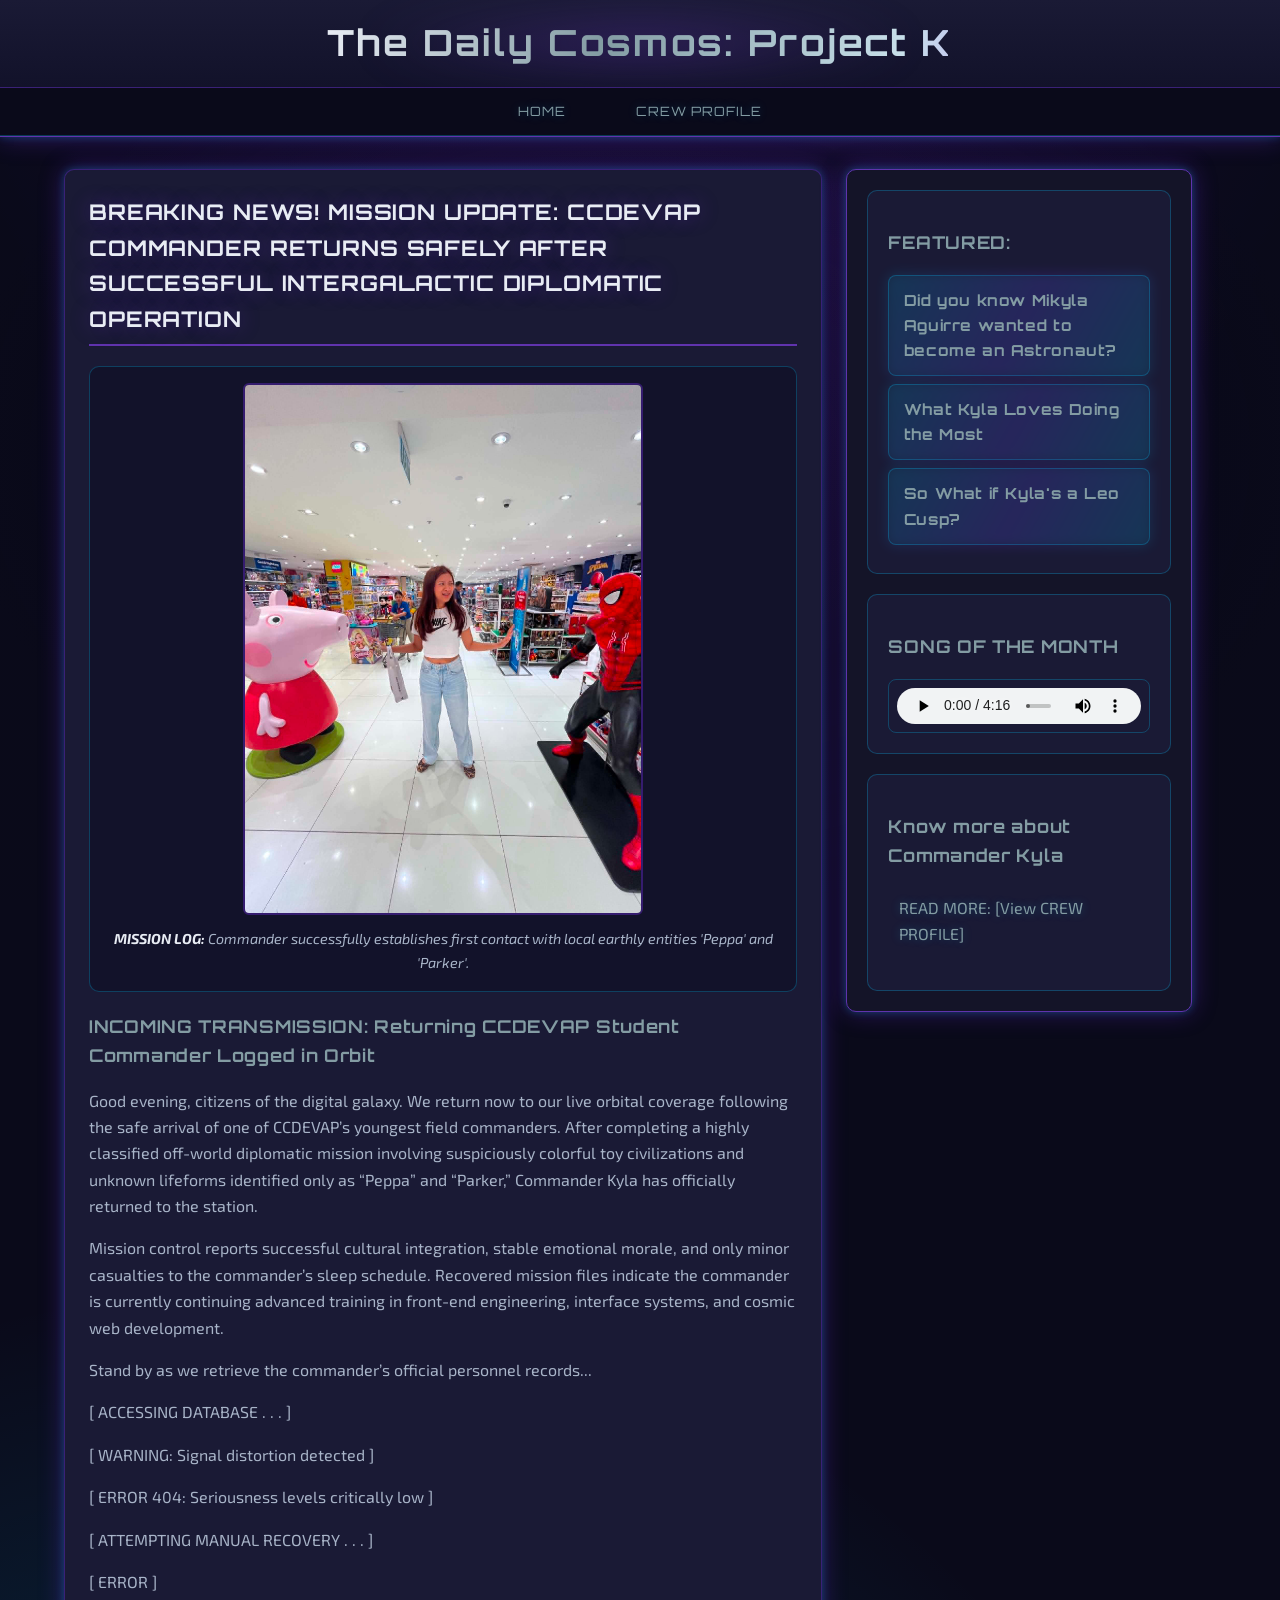
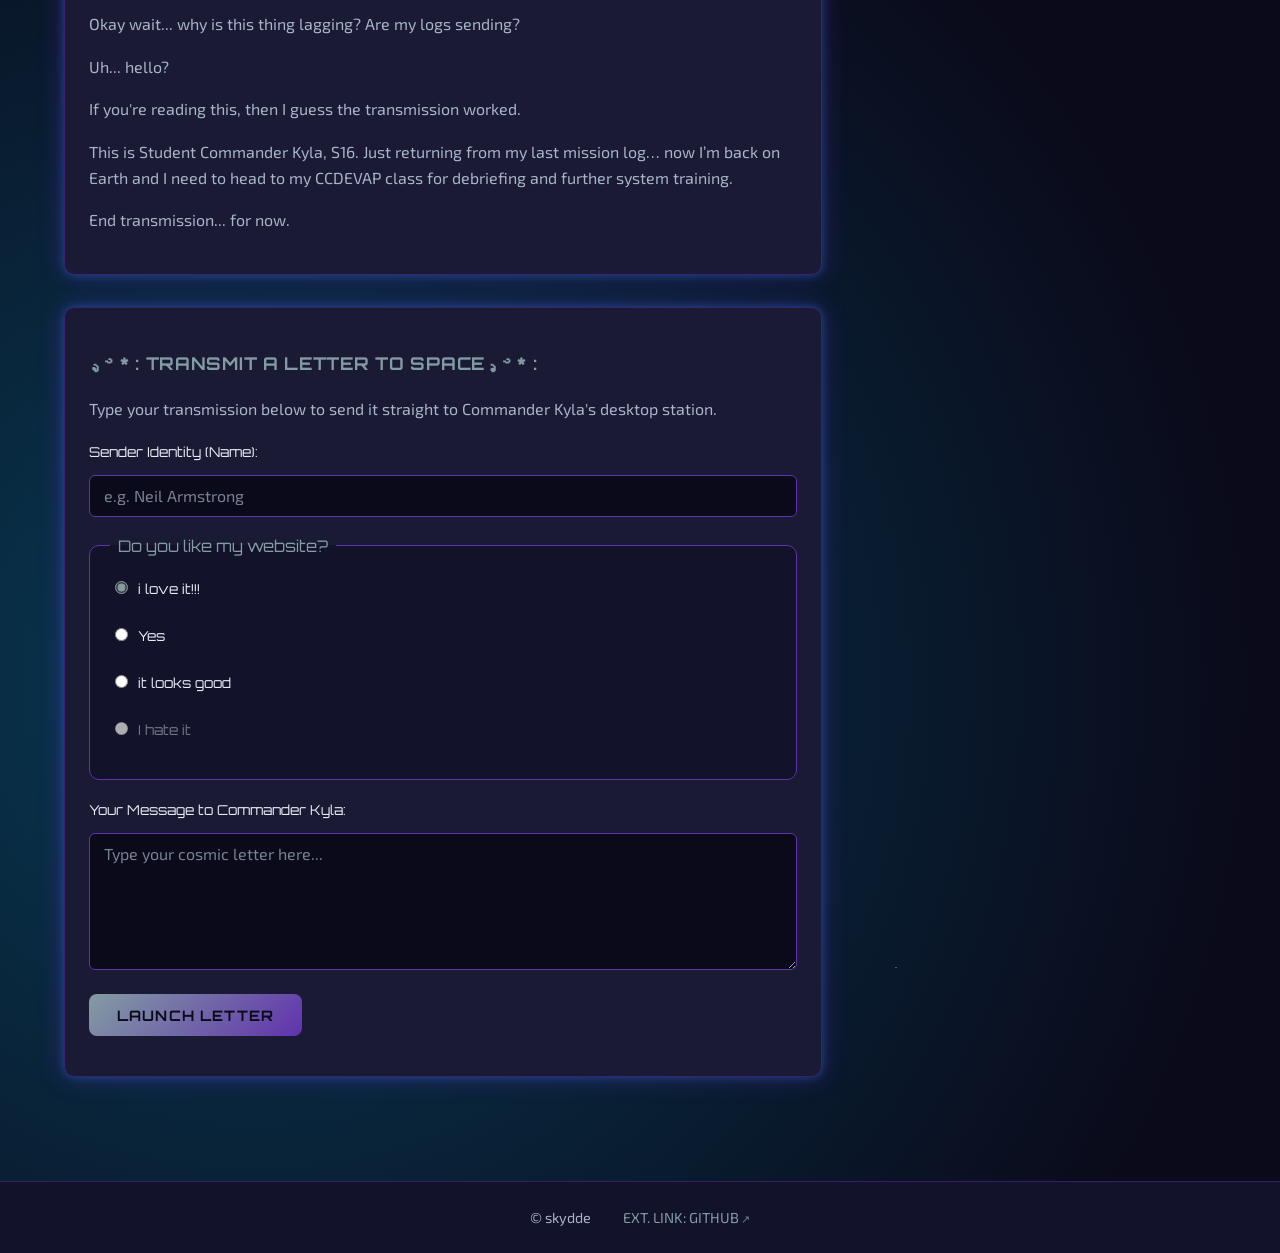
==== commit 95795e50: "hopefully final" ====
--- a/index.html
+++ b/index.html
@@ -100,6 +100,11 @@
                 <a href="featured2.html" class="featured-story-link" aria-label="Read featured story: What Kyla loves">
                     <span class="featured-link-title">What Kyla Loves Doing the Most</span>
                 </a>
+
+                
+                <a href="featured3.html" class="featured-story-link" aria-label="Read featured story: Third transmission">
+                    <span class="featured-link-title">So What if Kyla's a Leo Cusp?</span>
+                </a>
             </section>
 
             <section id="audio-showcase" class="sidebar-block">
--- a/style.css
+++ b/style.css
@@ -228,6 +228,7 @@
 }
 
 header#top .title-bar {
+    position: relative;
     display: flex;
     align-items: center;
     justify-content: center;
@@ -235,13 +236,52 @@
     padding: 1.25rem 2rem;
     background: linear-gradient(180deg, var(--space-panel) 0%, var(--space-deep) 100%);
     border-bottom: 1px solid var(--nebula-purple-soft);
+    overflow: hidden;
+}
+
+header#top .title-bar::before {
+    content: "";
+    position: absolute;
+    left: 50%;
+    top: 50%;
+    width: min(92%, 560px);
+    height: 85%;
+    transform: translate(-50%, -50%);
+    background: radial-gradient(ellipse, rgba(96, 51, 173, 0.4) 0%, transparent 70%);
+    filter: blur(20px);
+    pointer-events: none;
+    animation: title-bar-aura 5s ease-in-out infinite;
 }
 
 header#top .title-bar h1 {
+    position: relative;
+    z-index: 1;
     margin: 0;
-    font-size: clamp(1.35rem, 3vw, 2rem);
+    font-size: clamp(1.35rem, 3vw, 2.25rem);
     line-height: 1.3;
     text-align: center;
+    letter-spacing: 0.06em;
+    background: linear-gradient(
+        100deg,
+        var(--star-white) 0%,
+        var(--electric-blue) 20%,
+        #c8e0ea 42%,
+        #b794f6 55%,
+        var(--electric-blue) 78%,
+        var(--star-white) 100%
+    );
+    background-size: 220% auto;
+    -webkit-background-clip: text;
+    background-clip: text;
+    color: transparent;
+    -webkit-text-fill-color: transparent;
+    animation:
+        site-title-shimmer 7s ease-in-out infinite,
+        site-title-glow 4.5s ease-in-out infinite;
+}
+
+header#top .title-bar h1::first-line {
+    -webkit-text-fill-color: transparent;
 }
 
 header#top .nav-bar {
@@ -645,8 +685,18 @@
 @media (prefers-reduced-motion: reduce) {
     .featured-story-link,
     .featured-story-link::before,
-    #breaking-news h2 {
+    #breaking-news h2,
+    header#top .title-bar::before,
+    header#top .title-bar h1 {
         animation: none;
+    }
+
+    header#top .title-bar h1 {
+        background: none;
+        color: var(--star-white);
+        -webkit-text-fill-color: var(--star-white);
+        filter: none;
+        letter-spacing: 0.04em;
     }
 
     .featured-story-link:hover,
@@ -695,3 +745,42 @@
         transform: scale(1.03);
     }
 }
+
+@keyframes site-title-shimmer {
+    0%,
+    100% {
+        background-position: 0% center;
+    }
+    50% {
+        background-position: 100% center;
+    }
+}
+
+@keyframes site-title-glow {
+    0%,
+    100% {
+        filter:
+            drop-shadow(0 0 10px rgba(131, 156, 163, 0.55))
+            drop-shadow(0 0 22px rgba(96, 51, 173, 0.45));
+        letter-spacing: 0.05em;
+    }
+    50% {
+        filter:
+            drop-shadow(0 0 18px rgba(200, 220, 230, 0.85))
+            drop-shadow(0 0 34px rgba(96, 51, 173, 0.75))
+            drop-shadow(0 0 48px rgba(0, 200, 255, 0.3));
+        letter-spacing: 0.1em;
+    }
+}
+
+@keyframes title-bar-aura {
+    0%,
+    100% {
+        opacity: 0.45;
+        transform: translate(-50%, -50%) scale(0.94);
+    }
+    50% {
+        opacity: 0.95;
+        transform: translate(-50%, -50%) scale(1.06);
+    }
+}
